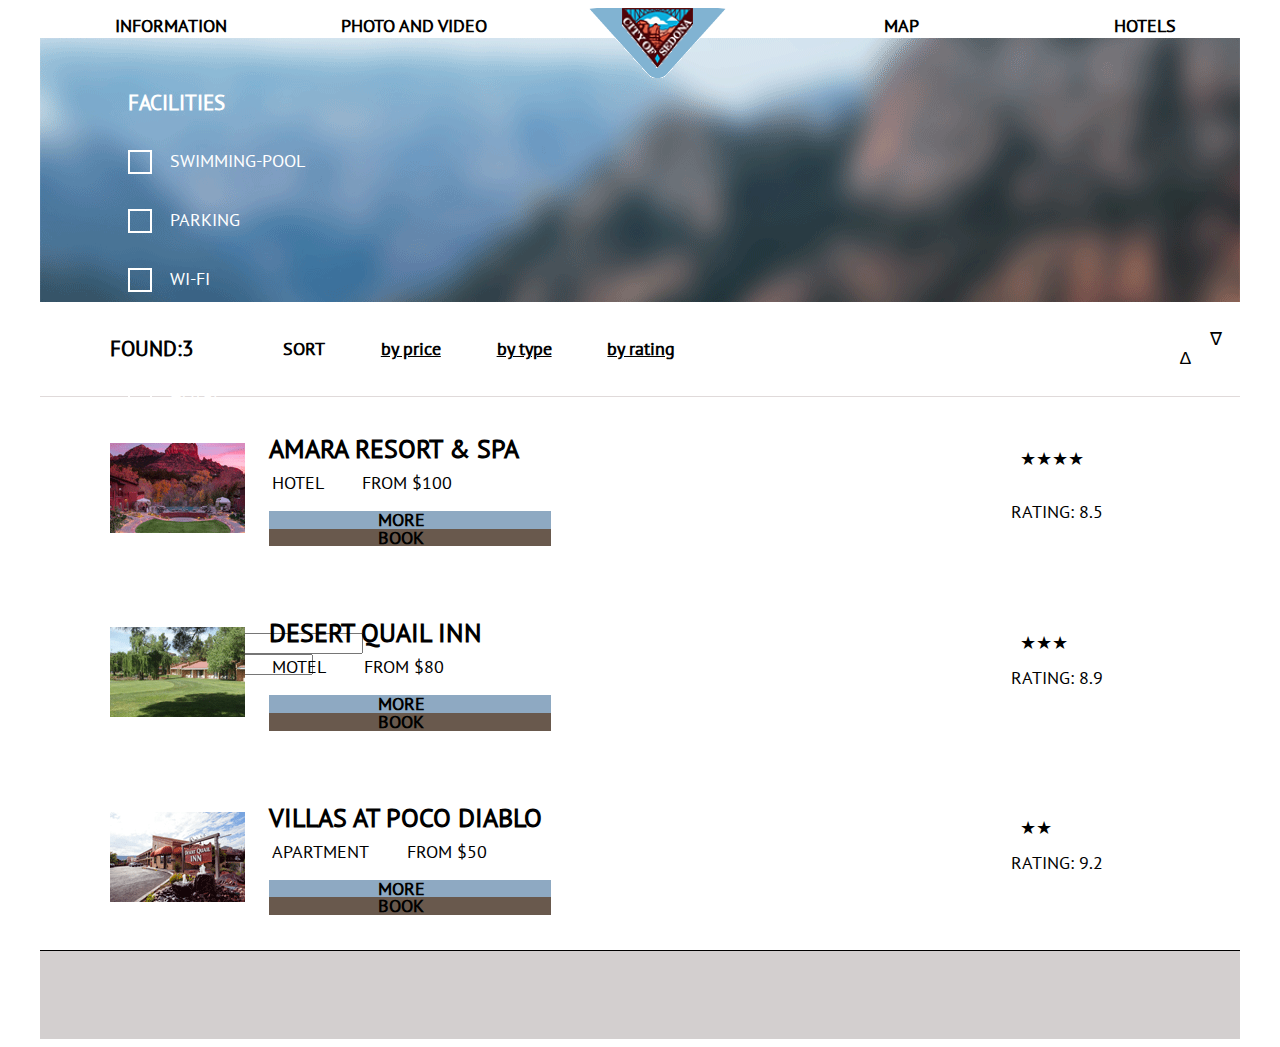
==== searchpage.html @ c9d5928b "first commit" ====
<!DOCTYPE html>
<html>
    <head>
        <meta charset="UTF-8">
        <link rel="stylesheet" href="style.css">
        <title>Search</title>
    </head>
    <body>
        <div class="conteiner">
            <div class="header-container">
                <nav class="main-navigation">
                    <div class="grid-item"><a href="">Information</a></div>
                    <div class="grid-item"><a href="">Photo and video</a></div>
                    <div class="grid-item-logo">
                        <div class="logo">
                            <div class="logo-img"><a href="index.html">
                                <img height="60" src="img/main-logo.png" alt="Logo"></a>
                            </div>
                            <div class="triangle-down">
                            </div>                            
                        </div>
                    </div>
                    <div class="grid-item"><a href="">Map</a></div>
                    <div class="grid-item"><a href="searchpage.html">Hotels</a></div>                            
                      
                </nav>
            </div> 
            <div class="content">
                <div class="search">
                    <div class="search-form">
                        <form action="">
                            <div class="facilities"> 
                                <h3 class="choice font-white">Facilities</h3>
                                <label>
                                   <input class="checkbox" type="checkbox" name="swimming-pool" value="swimming-pool" checked>
                                   <span class="box"></span>Swimming-pool<br>
                                </label>
                                <label>
                                    <input class="checkbox" type="checkbox" name="parking" value="parking">
                                    <span></span>Parking<br>
                                </label>
                                <label>
                                    <input class="checkbox" type="checkbox" name="wi-fi" value="wi-fi">
                                    <span></span>Wi-Fi<br>
                                </label>                                
                            </div>   
                            <div class="type-accommodation">
                                <h3 class="choice font-white">Type of accommodation</h3>
                                <label>
                                    <input class="checkbox" type="checkbox" name="hotel" value="hotel" checked>
                                    <span></span>Hotel<br>
                                </label>
                                <label>
                                    <input class="checkbox" type="checkbox" name="motel" value="motel" checked>
                                    <span></span>Motel<br>
                                </label>
                                <label>
                                    <input class="checkbox" type="checkbox" name="apartment" value="apartment" checked>
                                    <span></span>Apartment<br>
                                </label>                                
                            </div>
                            <div class="range-filter">
                                <h3 class="cost-night font-white">Cost per night</h3>
                                
                                <div class="range-control">
                                    <div class="scale">
                                        <div class="bar" style="width:70%;"></div> 
                                    </div>                                    
                                    <div class="toggle min-toggle"></div>
                                    <div class="toggle max-toggle"></div>
                                </div>    
                                
                                <div class="price-control">
                                    from 
                                    <input class="min-price" type="text" value="0">
                                    to 
                                    <input class="max-price" type="text" value="100">
                                </div>
                            </div>    

                            

                                
                                <!-- <table class="from-to-cost font-white">
                                    <td>
                                        <tr>From</tr>
                                    </td>
                                    <td>
                                        <tr>To</tr>
                                    </td>
                                </table>
                                
                                <div class="cost-line font-white">
                                    <input type="text" name="priceRange" id="slider" class="span2" value=""
                                    data-slider-min="0"
                                    data-slider-max="50000"
                                    data-slider-step="1"
                                    data-slider-value="[0,50000]" />
                                </div>
                                <div>
                                    <input class="show-button font-white" type="button" value="Show">
                                </div>     -->
                            </div>
                        </form>
                    </div>    
                </div>
                <div class="sort">
                    <div class="found">
                        <h3>Found:3</h3>
                    </div>  
                    <div class="sorting-left"> 
                        <div class="sorting-left-container">
                            <table>
                                <tr>
                                    <td>Sort</td> 
                                    <td>
                                        <a href="">by price</a>
                                    </td>                                    
                                    <td> 
                                        <a href="">by type</a>
                                    </td>                          
                                    <td> 
                                        <a href="">by rating</a>
                                    </td>
                                </tr> 
                            </table>  
                        </div>                    
                    </div>
                    <div class="sorting-right">
                        <div class="point-up">
                            ∆
                        </div>
                        <div class="point-down point-down-active">
                            ∇ 
                        </div>               
                    </div>
                </div> 
                    <div class="hotels">
                        <div class="hotel-short-info">
                            <div class="hotel-photo">
                                <a>
                                    <img src="img/hotels/hotel-1.png" alt="hotel-photo">
                                </a>
                            </div>
                            <div class="hotel-description">    
                                <h2>Amara Resort & Spa</h2>
                                <table class="name-price">
                                    <tr>
                                        <td> Hotel</td>                                  
                                    
                                        <td> From $100</td>
                                    </tr>
                                </table>
                                <div class="hotels-buttons">
                                    <div class="more">
                                            <a href="">More</a>
                                        </div>
                                        <div class="book">
                                            <a href="">Book</a>
                                        </div> 
                                </div>
                                   
                            </div>
                            <div class="rating">
                                <div class="rating-star">
                                    &#9733;&#9733;&#9733;&#9733;
                                </div>
                                <div class="rating-value">
                                    Rating: 8.5
                                </div>
                            </div>
                        </div>  
                        <div class="hotel-short-info">
                            <div class="hotel-photo">
                                <a>
                                    <img src="img/hotels/hotel-2.png" alt="hotel-photo">
                                </a>
                            </div>
                            <div class="hotel-description">    
                                <h2>Desert Quail Inn</h2>
                                <table class="name-price">
                                    <tr>
                                        <td> Motel</td>
                                    
                                        <td> From $80</td>
                                    </tr>
                                </table>
                                <div class="hotels-buttons">
                                    <div class="more">
                                            <a href="">More</a>
                                        </div>
                                        <div class="book">
                                            <a href="">Book</a>
                                        </div> 
                                </div>                               
                                
                            </div>
                            <div class="rating">
                                <div class="rating-star">
                                    &#9733;&#9733;&#9733;
                                </div>
                                <div class="rating-number">
                                    Rating: 8.9
                                </div>

                            </div>
                        </div>   
                        <div class="hotel-short-info">
                            <div class="hotel-photo">
                                <a>
                                    <img src="img/hotels/hotel-3.png" alt="hotel-photo">
                                </a>
                            </div>
                            <div class="hotel-description">    
                                <h2>Villas at Poco Diablo</h2>
                                <table class="name-price">
                                    <tr>
                                        <td> Apartment</td>
                                    
                                        <td> From $50</td>
                                    </tr>
                                </table>
                                <div class="hotels-buttons">
                                    <div class="more">
                                            <a href="">More</a>
                                        </div>
                                        <div class="book">
                                            <a href="">Book</a>
                                        </div> 
                                    </div> 
                            </div>
                            <div class="rating">
                                <div class="rating-star">
                                    &#9733;&#9733;
                                </div>
                                <div class="rating-number">
                                    Rating: 9.2
                                </div>

                            </div>
                        </div> 
                    </div>    

            </div>
            <footer class="footer">
                    <div class="social-media">
                        <a>
                            <img src="">
                        </a>
                        <a>
                            <img src="">
                        </a>
                        <a>
                            <img src="">
                        </a>
                    </div>    
    
                </footer>
        </div>        
    <script src="libs/js/bootstrap-slider.min.js"></script>
    </body>
</html>
---- style.css ----
body {
    font-size: 1.1em;
    line-height: 1em;
    font-family: 'ptans', arial, sans-serif;
    width: auto;   
    text-transform: uppercase;   
}



 .header-container,
 .content, 
 .footer{
      
    max-width: 1200px;
    margin: 0 auto;    
    
}

.font-brown {
    color: brown;

}

.font-white {
    color: white;
}

/* Header */

.main-navigation {
    display: grid;
    grid-template-columns: repeat( auto-fit, minmax(150px, 1fr) );
    grid-column-gap: 3em;
    text-align: center;
    align-content: end;
    padding-left: 2em;
      
        
} 

.grid-item {
    padding-top: 0.5em;
    }
 
.logo-img  {
    background: url("img/background-logo.png") no-repeat 50% 50%;
    margin-bottom: -40px;  
    border-radius: 35px;  
    height: 70px;     
    }


.main-navigation:last-child {
    margin-right: 0;
}

a {
    text-decoration: none;
    color: black;
    font-weight: bold;
}




/*content */

.main-picture {
    background-image: url("img/main-photo.png");
    height: 550px;
    margin: 1em 2em;
    background-size: 100%;    
    background-repeat: no-repeat;
    display: grid;
    grid-template-rows: repeat (5, 1fr); 
    
    
}


.welcome {
    background-image: url("img/hotels/welcome.png");
    background-repeat: no-repeat; 
    background-position: 50% 50%;
}

.main-picture .dashed {
    background-image: url("img/hotels/th-the.png"), url("img/hotels/slashes.png");
    background-repeat: no-repeat; 
    background-position: 50% 50%;
    }

.sedona {
    background-image: url("img/Sedona.png");
    background-repeat: no-repeat; 
    background-position: 50% 50%;
        
}

.quote {
    background-image: url("img/because.png");
    background-repeat: no-repeat; 
    background-position: 50% 100%;
}

.gap {
    background-image: url("img/gap.png");
    background-repeat: no-repeat; 
    background-position: 50% 100%;
}

.promo-1 {
    margin: 1em 2em;
    text-align: center;    
    grid-template-columns: repeat( auto-fit, minmax(250px, 1fr) );
    height: 13em;
}

.promo-1 h3 {
    padding: 4em 0 2em 0;
          
}

.features-1 {
    display: grid;
    grid-template-columns: 33% 66% repeat( auto-fit, minmax(250px, 1fr) );
    margin: 1em 2em;
        
}

.features-text {
    background-color: rgb(142, 169, 194);
    text-align: center;

}

.features-text h3 {
    padding: 2em 0 1em 0;
}

.features-text p:last-child {
    padding: 1em 2em 2em 2em;    
} 

.features-text .dashed::before,
.recomendation-block .dashed::before {
    content: "-";
    width: 1em;
    padding-right: 0.2em;
}

.features-text .dashed::after,
.recomendation-block .dashed::after {
    content: "-";
    width: 1em;
    padding-left: 0.2em;
}


.features-2 {
    display: grid;
    grid-template-columns: 66% 33% repeat( auto-fit, minmax(250px, 1fr) );
    margin: 0 1.25em 0 2em;
        
}

.photo {
    width: 100%;     
}

.recomendation {
    display: grid;
    grid-template-columns: repeat( auto-fit, minmax(250px, 1fr) );
    margin: 0 2em 0 2em;
    grid-column-gap: 1em;
    padding-top: 0;
            
}

.recomendation-block {
    text-align: center;
    padding: 2em 3em 1em 2em;
    margin-bottom: 2em;
    }

.recomendation-block p, 
.recomendation-block h3 {
    padding: 0.4em;
}    

.background-grey {
    background-color: rgb(211, 207, 207);
}



/*Booking*/

.booking {
    margin: 1em 2em; 
    position: relative; 
}

.booking-promo {    
    height: 15em;
    text-align: center;
    padding-top: 2em;
}

.booking-promo p {
    padding-top: 2em; 
    width: 35em;
    margin: auto;
}

.booking-promo h2 {
    font-weight: bold;
}

.booking-form {
    width: 30%;
    background-color: #fff;  
    font-weight: bold;  
    position: absolute;   
    left: 35%;
    top: 14.3em;  
}


.booking-form-hide{
    display: none;
}

.booking-form-show {
    display: block;
    
}

.booking-form input{
    background-color: rgb(211, 207, 207);
    border-style: none;
    height: 3em;
}

.from-to {
    display: grid;
    grid-template-columns: 25% 75% repeat( auto-fit, minmax(250px, 1fr) );
    margin-top: 1em;
    padding-left: 2em;
    padding-right: 0.5em;
    
}

.adults-children {
    display: grid;
    grid-template-columns: 50% 50% repeat( auto-fit, minmax(250px, 1fr) );
    margin-top: 1em;
    padding-left: 2em; 
}

.adults-children input {
    text-align: center;
}



.search-accommodation {    
    background-color: rgb(105, 89, 77);    
    color: white;
    text-align: center;
    height: 4.5em;
    width: 30%;
    text-transform: uppercase;
    margin: 2em auto -10em auto;
   
}

.search-button {
    display: grid;
    grid-template-rows: 100%;
    margin-top: 2em;
            
}

.search-button input {
    padding: 1em 0 0.8em 0;
    color: white;
    background-color: rgb(142, 169, 194);
    font-size: 1em;
    font-weight: bold;
    text-transform: uppercase; 


}

.map {
    margin: 1em 2em;
}

/* Footer */

.footer {
    border-top: 0.1em solid #000;
    background-color: rgb(211, 207, 207);
    height: 5em;
    
}



/*Hotel page */

.search,
.sort,
.hotels {
    max-width: 1200px;
    margin: 0 auto;
    display: grid;
}

.search {
    height: 15em;
    background-image: url("img/hotels/main-hotels.png");
    background-repeat: no-repeat;
    background-size: cover;
    
}

.search-form {       
    margin: 1em 4em;          
}

.search-form form {
    display: grid;
    grid-template-columns: repeat( auto-fit, minmax(250px, 1fr) ); 
    color: white;
    padding: 1em;
    justify-self: start;
}

/*check boxes*/

.checkbox {
    display: none;
}




.search-form form span::before {
    content: "\00A0";
    display: inline-block;
    box-sizing: border-box;
    width: 24px; 
    height: 24px;
    margin: 1em 1em 1em 0px;       
    border: 2px solid rgb(255, 255, 255);    
    vertical-align: baseline;      
    }

.checkbox[type=checkbox]:checked  {
    content: "\2714";
    text-align: center;    
    color: white;
   
    }


/* Price filter */



.range-filter {
    
    width: 19em;
    margin-top: 0;
    
}

.range-control {    
    position: relative;
    margin-bottom: 1.5em;
    padding: 0 30px;
    
}

.range-control .scale {
    margin-top: 1em;
    height: 2px;
    color: rgba(238, 226, 226, 0.534);

}

.range-control .bar {
    height: 2px;
    background-color: white;
}

.range-control .tongle {
    width: 8em;
    height: 8em;
    position: absolute;
    border: 8px solid white;
    background: #ababab;
    top: 3em;
    left: 3em;

}



.sort {
    display: grid;
    grid-template-columns: 20% 75% 5% repeat( auto-fit, minmax(250px, 1fr) );    
    border-bottom: 1px solid rgb(224, 218, 218);
}

.found {
    padding: 1em 4em;
}

.sorting-left-container  {
    padding-top: 2em;
           
}

.sorting-left-container table tr td {
    padding-right: 3em;
    text-transform: none;
    text-decoration: underline;

}

.sorting-left-container table tr td:first-child {
    font-weight: bold;
    text-transform: uppercase;
    text-decoration: none;
}

.sorting-left-container table tr td a:active {
    color: darkcyan;
    
}

.sorting-left-container table tr a:after {
    color: grey;
    text-decoration: underline;

}

.sorting-right {
    position: relative;
}

.sorting-right div {
    position: absolute;
}

.point-up {
    top: 50%;
}

.point-down {
    top: 30%;
    right: 30%;
}



.hotel-short-info {
    padding: 2em 4em 2em 4em;
    display: grid;
    grid-template-rows: 1fr;
    grid-template-columns: 15% 70% 15% repeat( auto-fit, minmax(250px, 1fr) );
    }

.hotel-photo {
    align-self: center;
    /* background: url('img/hotels/hotel-1.png');
    background-size: cover; */
        
}

.hotel-description h2 {
    margin-bottom: 0.5em;
    margin-top: 0.3em;
}

.name-price tr td {
    padding-right: 2em;
    padding-bottom: 1em;
}

.more,
.book {
    color: white;
    text-align: center;
    font-weight: normal;
    width: 15em;
    
    padding-right: 1em;

}

.hotels-buttons {
    
}


.more {    
    background-color: rgb(142, 169, 194);
        

}

.book {
    background-color: rgb(105, 89, 77);    
    
}

.rating-star {
    padding: 1em 2em 1em 0.5em;    
}

.rating-value {
    padding: 1em 1em 1em 0;
}

@font-face {
    font-family: 'ptansbold';
    src: url('fonts/ptsansbold.woff') format('woff');
    src: url('fonts/ptsansbold.woff2') format('woff2');
    font-weight: normal;
    font-style: capitalize;
}


@font-face {
    font-family: 'ptans';
    src: url('fonts/ptsans.woff') format('woff');
    src: url('fonts/ptsans.woff2') format('woff2');
    font-weight: normal;
    font-style: normal;
}
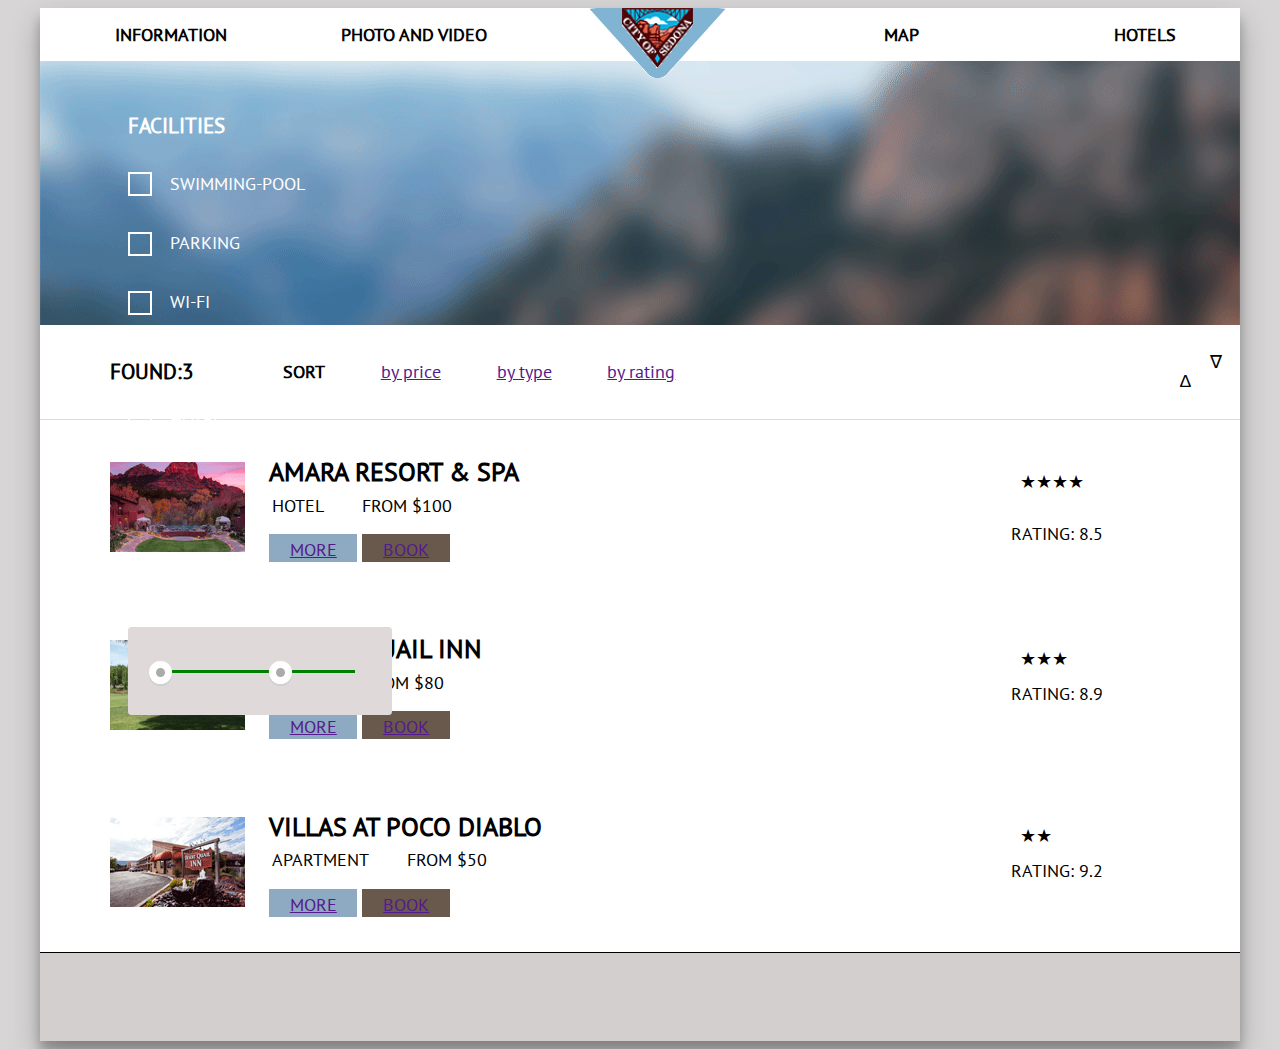
==== commit 01cf91a3: "price range" ====
--- a/searchpage.html
+++ b/searchpage.html
@@ -6,7 +6,7 @@
         <title>Search</title>
     </head>
     <body>
-        <div class="conteiner">
+        <div class="container">
             <div class="header-container">
                 <nav class="main-navigation">
                     <div class="grid-item"><a href="">Information</a></div>
@@ -59,51 +59,30 @@
                                     <span></span>Apartment<br>
                                 </label>                                
                             </div>
-                            <div class="range-filter">
-                                <h3 class="cost-night font-white">Cost per night</h3>
+                            <h3 class="cost-night font-white">Cost per night</h3>
+                            <div class="range-filter">                             
                                 
-                                <div class="range-control">
-                                    <div class="scale">
-                                        <div class="bar" style="width:70%;"></div> 
+                                <div class="range-controls">
+                                    <div class="scale">                                        
+                                            <div class="bar" style="width:70%;"></div> 
                                     </div>                                    
                                     <div class="toggle min-toggle"></div>
                                     <div class="toggle max-toggle"></div>
                                 </div>    
                                 
-                                <div class="price-control">
+                                <div class="price-controls">
                                     from 
                                     <input class="min-price" type="text" value="0">
                                     to 
                                     <input class="max-price" type="text" value="100">
                                 </div>
-                            </div>    
+                            </div>                              
 
                             
-
-                                
-                                <!-- <table class="from-to-cost font-white">
-                                    <td>
-                                        <tr>From</tr>
-                                    </td>
-                                    <td>
-                                        <tr>To</tr>
-                                    </td>
-                                </table>
-                                
-                                <div class="cost-line font-white">
-                                    <input type="text" name="priceRange" id="slider" class="span2" value=""
-                                    data-slider-min="0"
-                                    data-slider-max="50000"
-                                    data-slider-step="1"
-                                    data-slider-value="[0,50000]" />
-                                </div>
-                                <div>
-                                    <input class="show-button font-white" type="button" value="Show">
-                                </div>     -->
-                            </div>
                         </form>
-                    </div>    
-                </div>
+                     </div>    
+                </div>    
+                
                 <div class="sort">
                     <div class="found">
                         <h3>Found:3</h3>
@@ -256,7 +235,7 @@
                     </div>    
     
                 </footer>
-        </div>        
+         </div>        
     <script src="libs/js/bootstrap-slider.min.js"></script>
     </body>
 </html>    --- a/style.css
+++ b/style.css
@@ -2,19 +2,23 @@
     font-size: 1.1em;
     line-height: 1em;
     font-family: 'ptans', arial, sans-serif;
-    width: auto;   
+      
     text-transform: uppercase;   
-}
-
-
+    background-color: rgba(206, 204, 204, 0.815);
+}
+
+.container {
+    background-color: #fff;
+    margin: 0 auto;       
+    max-width: 1200px;
+    box-shadow: 0 14px 28px rgba(0,0,0,0.25), 0 10px 10px rgba(0,0,0,0.22);
+   
+}
 
  .header-container,
  .content, 
- .footer{
-      
-    max-width: 1200px;
-    margin: 0 auto;    
-    
+ .footer{      
+    background-color: white;    
 }
 
 .font-brown {
@@ -27,6 +31,8 @@
 }
 
 /* Header */
+
+
 
 .main-navigation {
     display: grid;
@@ -40,7 +46,8 @@
 } 
 
 .grid-item {
-    padding-top: 0.5em;
+    padding-top: 1em;
+    padding-bottom: 1em;
     }
  
 .logo-img  {
@@ -55,21 +62,27 @@
     margin-right: 0;
 }
 
-a {
+.main-navigation a {
     text-decoration: none;
     color: black;
     font-weight: bold;
 }
 
-
-
+.main-navigation a:hover {
+    color: rgb(142, 169, 194);
+}  
+
+.main-navigation a:active {
+    color: rgb(167, 162, 162);
+
+}
 
 /*content */
 
 .main-picture {
     background-image: url("img/main-photo.png");
-    height: 550px;
-    margin: 1em 2em;
+    height: 30em;
+    
     background-size: 100%;    
     background-repeat: no-repeat;
     display: grid;
@@ -108,24 +121,29 @@
     background-image: url("img/gap.png");
     background-repeat: no-repeat; 
     background-position: 50% 100%;
+    background-size: 100%;
 }
 
 .promo-1 {
-    margin: 1em 2em;
+    
     text-align: center;    
     grid-template-columns: repeat( auto-fit, minmax(250px, 1fr) );
-    height: 13em;
+    height: 10em;
 }
 
 .promo-1 h3 {
-    padding: 4em 0 2em 0;
+    margin: 4em auto;
+    width: 40%;
+    text-align: center;
+    margin-bottom: 0.2em;
           
 }
 
 .features-1 {
     display: grid;
-    grid-template-columns: 33% 66% repeat( auto-fit, minmax(250px, 1fr) );
-    margin: 1em 2em;
+    grid-template-columns: 33% 67% repeat( auto-fit, minmax(250px, 1fr) );
+    margin-top: 1em;
+    
         
 }
 
@@ -157,36 +175,39 @@
     padding-left: 0.2em;
 }
 
+.features-1 .features-image {
+    background: url("img/photo1.png") no-repeat;
+    background-size: cover;
+}
 
 .features-2 {
     display: grid;
-    grid-template-columns: 66% 33% repeat( auto-fit, minmax(250px, 1fr) );
-    margin: 0 1.25em 0 2em;
+    grid-template-columns: 67% 33% repeat( auto-fit, minmax(250px, 1fr) );
         
 }
 
-.photo {
-    width: 100%;     
+.features-2 .features-image {
+    background: url("img/photo2.png") no-repeat;
+    background-size: cover;
 }
 
 .recomendation {
     display: grid;
     grid-template-columns: repeat( auto-fit, minmax(250px, 1fr) );
-    margin: 0 2em 0 2em;
+    
     grid-column-gap: 1em;
-    padding-top: 0;
+    padding-top: 1em;
             
 }
 
 .recomendation-block {
-    text-align: center;
-    padding: 2em 3em 1em 2em;
-    margin-bottom: 2em;
+    text-align: center;    
+    margin: 1em 1em 2em 1em;
     }
 
 .recomendation-block p, 
 .recomendation-block h3 {
-    padding: 0.4em;
+    padding: 0.2em;
 }    
 
 .background-grey {
@@ -198,7 +219,7 @@
 /*Booking*/
 
 .booking {
-    margin: 1em 2em; 
+    margin-top: 1em; 
     position: relative; 
 }
 
@@ -219,11 +240,11 @@
 }
 
 .booking-form {
-    width: 30%;
+    width: 40%;
     background-color: #fff;  
     font-weight: bold;  
     position: absolute;   
-    left: 35%;
+    left: 30%;
     top: 14.3em;  
 }
 
@@ -241,28 +262,61 @@
     background-color: rgb(211, 207, 207);
     border-style: none;
     height: 3em;
+    margin: 1em 2em 0.5em 1em;
 }
 
 .from-to {
     display: grid;
-    grid-template-columns: 25% 75% repeat( auto-fit, minmax(250px, 1fr) );
-    margin-top: 1em;
-    padding-left: 2em;
-    padding-right: 0.5em;
-    
-}
+    grid-template-columns: 25% 75% repeat( auto-fit, minmax(250px, 1fr) );        
+    text-align: center;
+    font-size: 1em;
+        
+}
+
+
 
 .adults-children {
     display: grid;
     grid-template-columns: 50% 50% repeat( auto-fit, minmax(250px, 1fr) );
-    margin-top: 1em;
+    margin-top: 0.2em;
     padding-left: 2em; 
 }
 
+.adults-children p {
+    width: 15%;
+    margin-right: 0;
+}
+
+.adults-children .block {
+    display: inline-block;
+}
+
+.span {
+  
+   background-color: rgb(211, 207, 207);
+   padding: 0;
+   height: 30px;
+   width: 40px; 
+   
+  
+}
+
 .adults-children input {
-    text-align: center;
-}
-
+    padding: auto;
+    width: 15px;
+    height: 15px;
+    font-weight: bold;
+   
+}
+
+.minus, 
+.plus {
+    width: 20px;
+    height: 20px;
+    color: rgb(143, 141, 141);
+    font-size: 1.1em;
+    text-align: center;
+}
 
 
 .search-accommodation {    
@@ -270,32 +324,52 @@
     color: white;
     text-align: center;
     height: 4.5em;
-    width: 30%;
+    width: 40%;
     text-transform: uppercase;
-    margin: 2em auto -10em auto;
-   
+    margin: 2em auto;
+    border: none;   
+    font-weight: bold;
+}
+
+.search-accommodation:hover {
+    background-color: rgb(90, 78, 68);
+    
+}
+
+.search-accommodation:active {
+    background-color: rgb(54, 47, 41);
+    color: rgb(189, 188, 188);
+    outline: none;
 }
 
 .search-button {
     display: grid;
-    grid-template-rows: 100%;
-    margin-top: 2em;
-            
-}
-
-.search-button input {
-    padding: 1em 0 0.8em 0;
+    grid-template-rows: 100% repeat( auto-fit, minmax(250px, 1fr) );
+                
+}
+
+.search-button input {    
     color: white;
     background-color: rgb(142, 169, 194);
     font-size: 1em;
     font-weight: bold;
     text-transform: uppercase; 
-
-
+    margin: 2em;
+    outline: none;
+}
+
+.search-button input:hover {
+    background-color: rgb(112, 152, 190);
+}
+
+.search-button input:active {    
+    color: rgb(209, 204, 204);
+    background-color: rgb(103, 142, 179);
+    outline: none;
 }
 
 .map {
-    margin: 1em 2em;
+    margin-top: 2em;
 }
 
 /* Footer */
@@ -344,9 +418,6 @@
 .checkbox {
     display: none;
 }
-
-
-
 
 .search-form form span::before {
     content: "\00A0";
@@ -371,44 +442,71 @@
 
 
 
-.range-filter {
-    
-    width: 19em;
-    margin-top: 0;
-    
-}
-
-.range-control {    
+.range-filter {    
+    width: 15em;
+    
+}
+
+.range-controls {    
     position: relative;
     margin-bottom: 1.5em;
     padding: 0 30px;
-    
-}
-
-.range-control .scale {
-    margin-top: 1em;
-    height: 2px;
+    height: 5em;
+    background-color: rgb(223, 217, 217);
+    border-radius: 0.2em;
+    overflow: hidden;
+    
+}
+
+.range-controls .scale {
+    margin-top: 2.4em;
+    height: 0.2em;
     color: rgba(238, 226, 226, 0.534);
-
-}
-
-.range-control .bar {
-    height: 2px;
-    background-color: white;
-}
-
-.range-control .tongle {
-    width: 8em;
-    height: 8em;
+    width: 16em;
+    padding: auto;
+
+}
+
+.range-controls .bar {
+    height: 0.2em;
+    background-color: green;
+}
+
+.range-controls .toggle {
+    width: 0.5em;
+    height: 0.5em;
+    border: 0.4em solid white;
+    background: #ababab;
     position: absolute;
-    border: 8px solid white;
-    background: #ababab;
-    top: 3em;
-    left: 3em;
-
-}
-
-
+    top: 1.9em;
+    left: 1.2em;
+    cursor: pointer;
+    border-radius: 50%;
+    box-shadow: 0 2px 1px 0 #cfcfcf;
+}
+
+.range-controls .max-toggle {
+    left: 8em;
+}
+
+.price-controls {
+    border: 0.1em solid white;
+}
+
+.price-controls input {
+    display: inline;
+    width: 20%;
+    background: none;
+    border: none;
+    color: white;
+    font-size: 1.0em;   
+    text-align: center; 
+
+}
+
+.min-price {
+    border-left: 1px solid white;
+}
 
 .sort {
     display: grid;
@@ -428,7 +526,7 @@
 .sorting-left-container table tr td {
     padding-right: 3em;
     text-transform: none;
-    text-decoration: underline;
+    text-decoration: dotted;
 
 }
 
@@ -443,11 +541,7 @@
     
 }
 
-.sorting-left-container table tr a:after {
-    color: grey;
-    text-decoration: underline;
-
-}
+
 
 .sorting-right {
     position: relative;
@@ -496,10 +590,12 @@
 .book {
     color: white;
     text-align: center;
+    padding-top: 0.4em;
     font-weight: normal;
-    width: 15em;
-    
-    padding-right: 1em;
+    width: 5em;
+    display: inline-block;
+    
+    height: 1.2em;
 
 }
 
